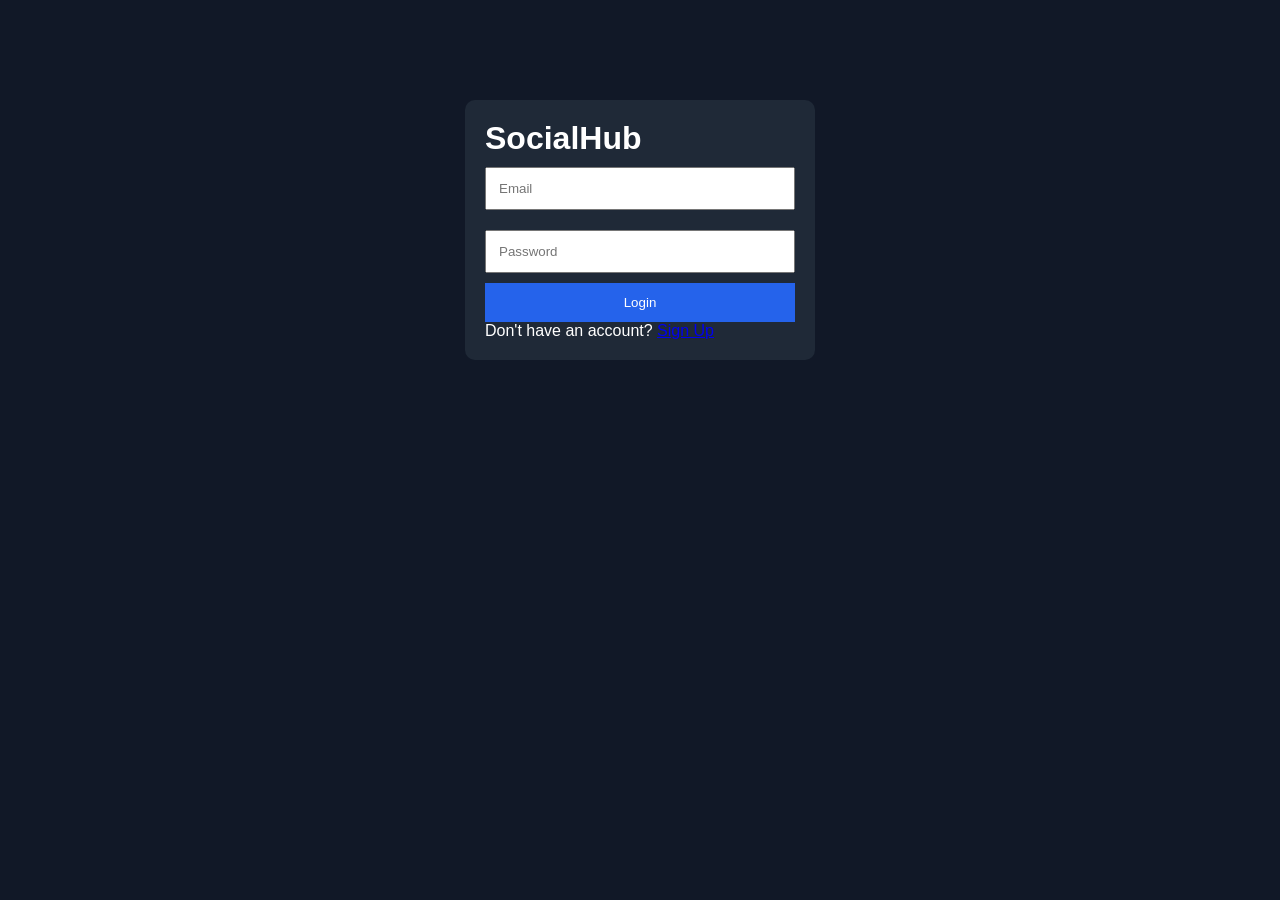
==== index.html @ 31856536 "Add files via upload" ====
<!DOCTYPE html>
<html>
<head>
<title>SocialHub Login</title>
<link rel="stylesheet" href="style.css">
</head>
<body>

<div class="box">
    <h1>SocialHub</h1>

    <input type="email" placeholder="Email">
    <input type="password" placeholder="Password">

    <button onclick="login()">Login</button>

    <p>
        Don't have an account?
        <a href="signup.html">Sign Up</a>
    </p>
</div>

<script src="script.js"></script>

</body>
</html>
---- style.css ----
*{
margin:0;
padding:0;
box-sizing:border-box;
font-family:Arial;
}

body{
background:#111827;
color:white;
}

.box{
width:350px;
margin:100px auto;
background:#1f2937;
padding:20px;
border-radius:10px;
}

input{
width:100%;
padding:12px;
margin:10px 0;
}

button{
width:100%;
padding:12px;
border:none;
background:#2563eb;
color:white;
cursor:pointer;
}

nav{
display:flex;
justify-content:space-between;
padding:20px;
background:#1f2937;
}

.post{
width:500px;
margin:30px auto;
background:#1f2937;
padding:15px;
border-radius:10px;
}

.post img{
width:100%;
border-radius:10px;
}

.profile{
text-align:center;
margin-top:50px;
}

.profilePic{
width:150px;
height:150px;
border-radius:50%;
}
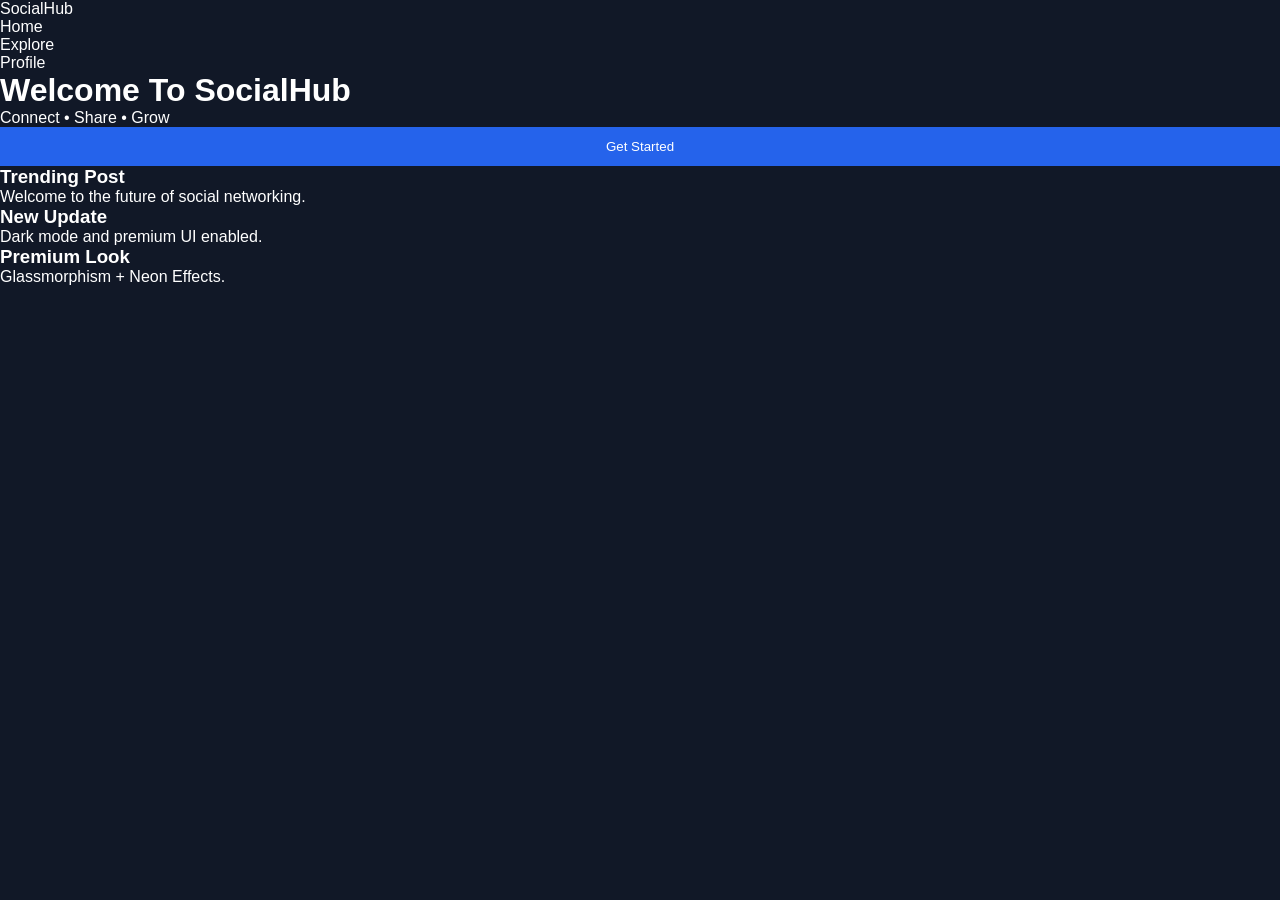
==== commit 96ceeeb8: "Revamp index.html with new layout and content" ====
--- a/index.html
+++ b/index.html
@@ -1,26 +1,47 @@
 <!DOCTYPE html>
-<html>
+<html lang="en">
 <head>
-<title>SocialHub Login</title>
+<meta charset="UTF-8">
+<meta name="viewport" content="width=device-width, initial-scale=1.0">
+<title>SocialHub</title>
 <link rel="stylesheet" href="style.css">
 </head>
 <body>
 
-<div class="box">
-    <h1>SocialHub</h1>
+<div class="navbar">
+    <div class="logo">SocialHub</div>
+    <ul>
+        <li>Home</li>
+        <li>Explore</li>
+        <li>Profile</li>
+    </ul>
+</div>
 
-    <input type="email" placeholder="Email">
-    <input type="password" placeholder="Password">
+<div class="hero">
+    <h1>Welcome To SocialHub</h1>
+    <p>Connect • Share • Grow</p>
+    <button>Get Started</button>
+</div>
 
-    <button onclick="login()">Login</button>
+<div class="feed">
 
-    <p>
-        Don't have an account?
-        <a href="signup.html">Sign Up</a>
-    </p>
+    <div class="card">
+        <h3> Trending Post</h3>
+        <p>Welcome to the future of social networking.</p>
+    </div>
+
+    <div class="card">
+        <h3> New Update</h3>
+        <p>Dark mode and premium UI enabled.</p>
+    </div>
+
+    <div class="card">
+        <h3> Premium Look</h3>
+        <p>Glassmorphism + Neon Effects.</p>
+    </div>
+
 </div>
 
 <script src="script.js"></script>
-
 </body>
-</html>+</html>
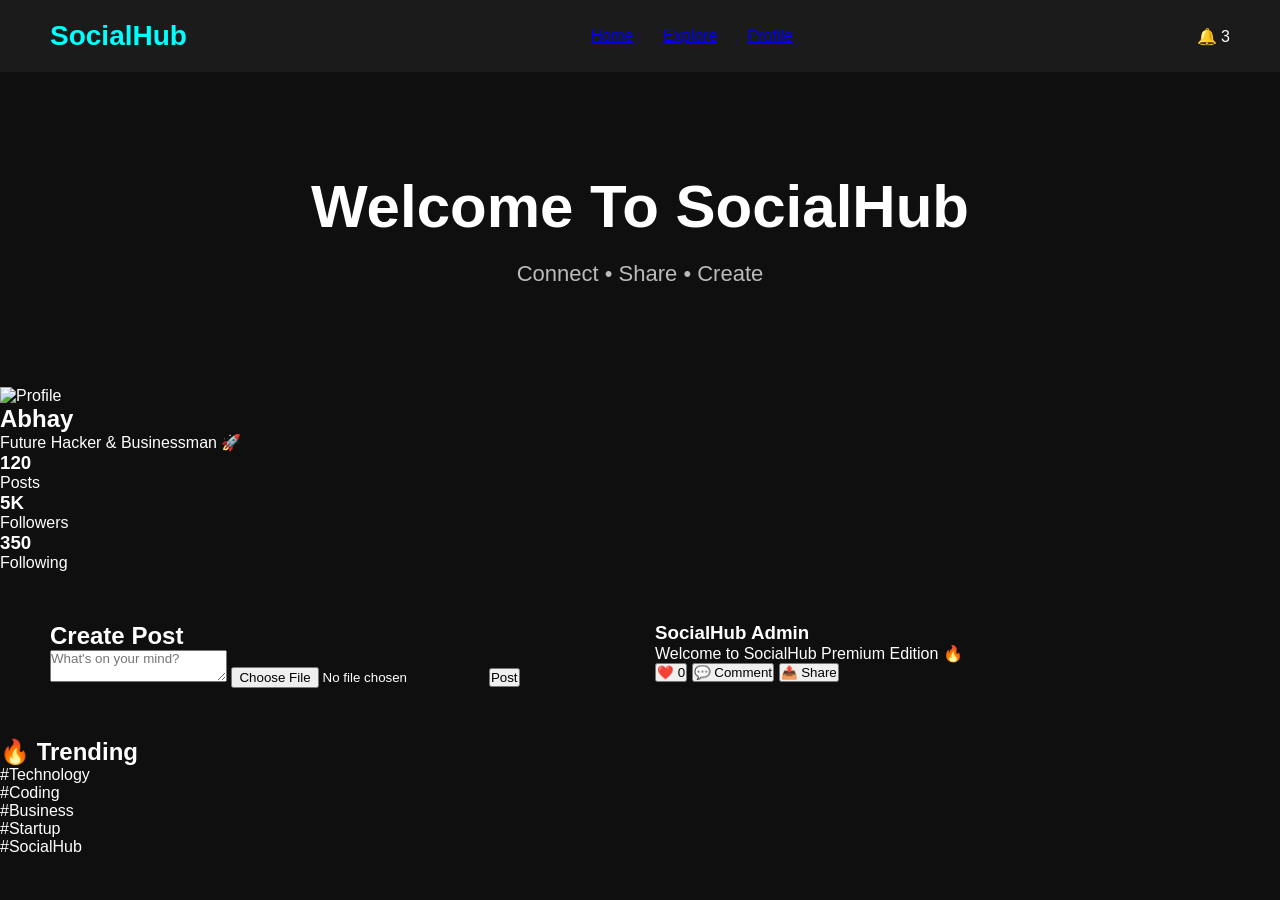
==== commit e5e5e760: "Update index.html" ====
--- a/index.html
+++ b/index.html
@@ -8,40 +8,115 @@
 </head>
 <body>
 
-<div class="navbar">
+<nav class="navbar">
     <div class="logo">SocialHub</div>
-    <ul>
-        <li>Home</li>
-        <li>Explore</li>
-        <li>Profile</li>
+
+    <ul class="nav-links">
+        <li><a href="#">Home</a></li>
+        <li><a href="#">Explore</a></li>
+        <li><a href="#">Profile</a></li>
     </ul>
-</div>
 
-<div class="hero">
+    <div class="notification">
+        🔔 <span class="badge">3</span>
+    </div>
+</nav>
+
+<section class="hero">
     <h1>Welcome To SocialHub</h1>
-    <p>Connect • Share • Grow</p>
-    <button>Get Started</button>
-</div>
+    <p>Connect • Share • Create</p>
+</section>
 
-<div class="feed">
+<div class="container">
 
-    <div class="card">
-        <h3> Trending Post</h3>
-        <p>Welcome to the future of social networking.</p>
-    </div>
+    <aside class="profile-card">
+        <img src="https://via.placeholder.com/120" alt="Profile">
+        <h2>Abhay</h2>
+        <p>Future Hacker & Businessman 🚀</p>
 
-    <div class="card">
-        <h3> New Update</h3>
-        <p>Dark mode and premium UI enabled.</p>
-    </div>
+        <div class="stats">
+            <div>
+                <h3>120</h3>
+                <span>Posts</span>
+            </div>
 
-    <div class="card">
-        <h3> Premium Look</h3>
-        <p>Glassmorphism + Neon Effects.</p>
-    </div>
+            <div>
+                <h3>5K</h3>
+                <span>Followers</span>
+            </div>
+
+            <div>
+                <h3>350</h3>
+                <span>Following</span>
+            </div>
+        </div>
+    </aside>
+
+    <main class="feed">
+
+        <div class="create-post">
+            <h2>Create Post</h2>
+
+            <textarea
+            id="postText"
+            placeholder="What's on your mind?"></textarea>
+
+            <input type="file" id="imageInput">
+
+            <button id="postBtn">Post</button>
+        </div>
+
+        <div id="postsContainer">
+
+            <div class="post-card">
+
+                <div class="post-header">
+                    <h3>SocialHub Admin</h3>
+                </div>
+
+                <p>
+                    Welcome to SocialHub Premium Edition 🔥
+                </p>
+
+                <div class="post-actions">
+
+                    <button class="like-btn">
+                        ❤️ <span>0</span>
+                    </button>
+
+                    <button class="comment-btn">
+                        💬 Comment
+                    </button>
+
+                    <button class="share-btn">
+                        📤 Share
+                    </button>
+
+                </div>
+
+            </div>
+
+        </div>
+
+    </main>
+
+    <aside class="trending">
+
+        <h2>🔥 Trending</h2>
+
+        <ul>
+            <li>#Technology</li>
+            <li>#Coding</li>
+            <li>#Business</li>
+            <li>#Startup</li>
+            <li>#SocialHub</li>
+        </ul>
+
+    </aside>
 
 </div>
 
 <script src="script.js"></script>
+
 </body>
 </html>
--- a/style.css
+++ b/style.css
@@ -2,64 +2,93 @@
 margin:0;
 padding:0;
 box-sizing:border-box;
-font-family:Arial;
+font-family:Arial,sans-serif;
 }
 
 body{
-background:#111827;
+background:#0f0f0f;
 color:white;
+min-height:100vh;
 }
 
-.box{
-width:350px;
-margin:100px auto;
-background:#1f2937;
-padding:20px;
-border-radius:10px;
+.navbar{
+display:flex;
+justify-content:space-between;
+align-items:center;
+padding:20px 50px;
+background:rgba(255,255,255,0.05);
+backdrop-filter:blur(10px);
+position:sticky;
+top:0;
 }
 
-input{
-width:100%;
-padding:12px;
-margin:10px 0;
+.logo{
+font-size:28px;
+font-weight:bold;
+color:#00ffff;
 }
 
-button{
-width:100%;
-padding:12px;
-border:none;
-background:#2563eb;
-color:white;
-cursor:pointer;
+.navbar ul{
+display:flex;
+gap:30px;
+list-style:none;
 }
 
-nav{
-display:flex;
-justify-content:space-between;
-padding:20px;
-background:#1f2937;
+.navbar li{
+cursor:pointer;
+transition:.3s;
 }
 
-.post{
-width:500px;
-margin:30px auto;
-background:#1f2937;
-padding:15px;
-border-radius:10px;
+.navbar li:hover{
+color:#00ffff;
 }
 
-.post img{
-width:100%;
-border-radius:10px;
+.hero{
+text-align:center;
+padding:100px 20px;
 }
 
-.profile{
-text-align:center;
-margin-top:50px;
+.hero h1{
+font-size:60px;
+margin-bottom:20px;
 }
 
-.profilePic{
-width:150px;
-height:150px;
-border-radius:50%;
-}+.hero p{
+font-size:22px;
+color:#bbb;
+}
+
+.hero button{
+margin-top:25px;
+padding:15px 35px;
+border:none;
+border-radius:30px;
+background:#00ffff;
+font-size:18px;
+cursor:pointer;
+transition:.3s;
+}
+
+.hero button:hover{
+transform:scale(1.1);
+}
+
+.feed{
+display:grid;
+grid-template-columns:repeat(auto-fit,minmax(300px,1fr));
+gap:30px;
+padding:50px;
+}
+
+.card{
+background:rgba(255,255,255,0.08);
+backdrop-filter:blur(15px);
+border-radius:20px;
+padding:25px;
+transition:.4s;
+}
+
+.card:hover{
+transform:translateY(-10px);
+box-shadow:0 0 20px #00ffff;
+}
